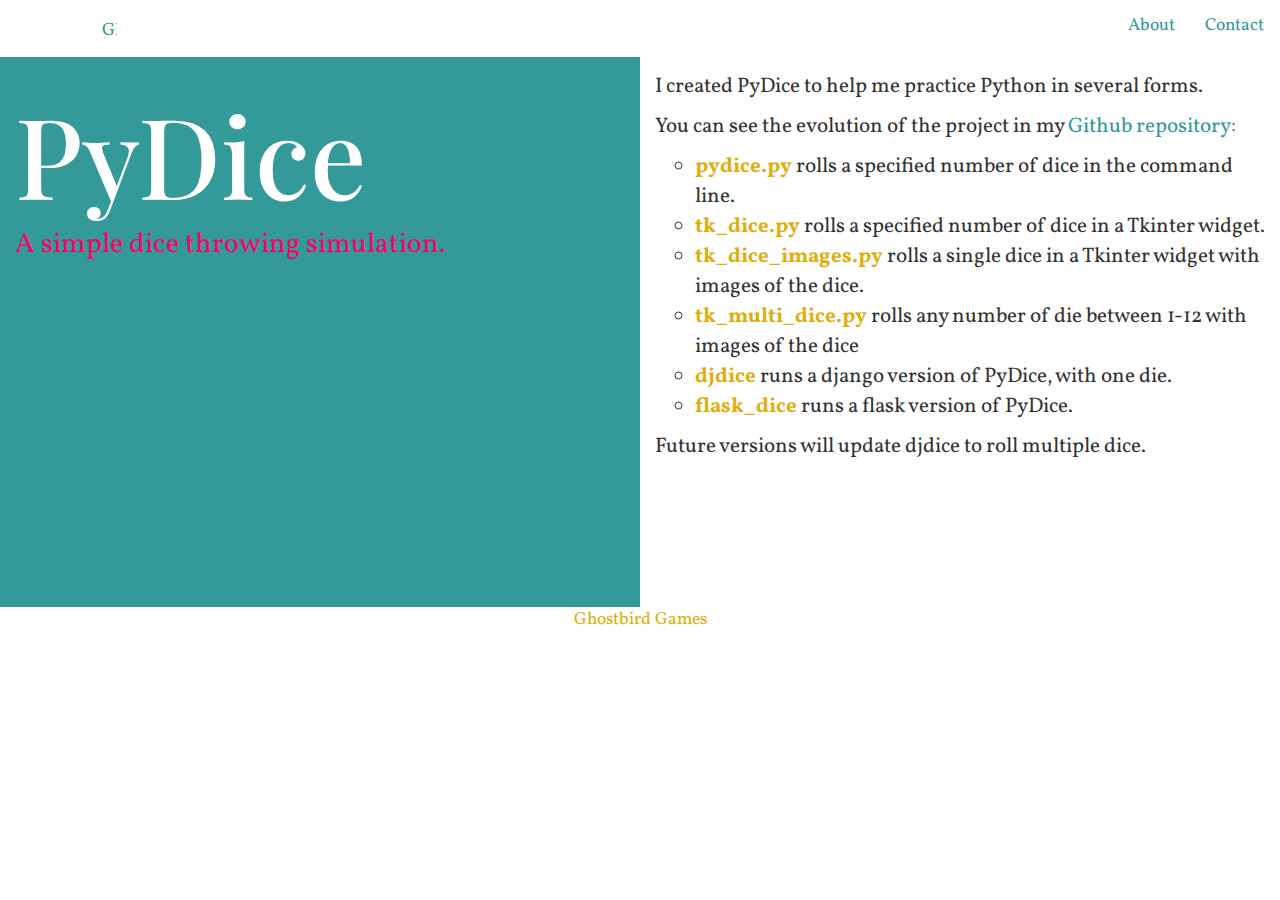
==== about.html @ 774d79d4 "Added website" ====
<!DOCTYPE html>
<html>
<head>
    <title>Roll Dice | About</title>
    <meta name="viewport" content="width=device-width, initial-scale=1.0">
    <link rel="stylesheet" href="css/bootstrap-theme.min.css">
    <link rel="stylesheet" href="css/bootstrap.min.css">
    <link href='https://fonts.googleapis.com/css?family=Playfair+Display:700|Vollkorn' rel='stylesheet' type='text/css'>
    <link rel="stylesheet" href="css/dice_style.css">
    <link rel="stylesheet" href="css/responsive.css">
    <link rel="shortcut icon" href="./img/favicon.ico">
</head>
<body>
    <nav class="navbar">
        <div class="navbar-header">
            <a class="navbar-brand main-logo" href="index.html">Ghostbird</a>
        </div>
        <div class="navbar-collapse collapse">
            <ul class="nav navbar-nav navbar-right">
                <li class="center"><a href="about.html">About</a></li>
                <li class="right"><a href="contact.html">Contact</a></li>
            </ul>
        </div>
    </nav>

    <div class="directions col-md-6">
        <h1>PyDice</h1>
        <p>A simple dice throwing simulation.</p>
    </div>

    <div class="diceroll col-md-6">
        <p>I created PyDice to help me practice Python in several forms.</p>
        <p>You can see the evolution of the project in my <a href="https://github.com/ginnypx1/PyDice">Github repository:</a></p>
        <ul class="versions">
            <li><strong>pydice.py</strong> rolls a specified number of dice in the command line.</li>
            <li><strong>tk_dice.py</strong> rolls a specified number of dice in a Tkinter widget.</li>
            <li><strong>tk_dice_images.py</strong> rolls a single dice in a Tkinter widget with images of the dice.</li>
            <li><strong>tk_multi_dice.py</strong> rolls any number of die between 1-12 with images of the dice</li>
            <li><strong>djdice</strong> runs a django version of PyDice, with one die.</li>
            <li><strong>flask_dice</strong> runs a flask version of PyDice.</li>
        </ul>
        <p>Future versions will update djdice to roll multiple dice.</p>
    </div>

    <footer class="site-footer">
        <p>Ghostbird Games</p>
    </footer>

    <script src="https://ajax.googleapis.com/ajax/libs/jquery/1.11.3/jquery.min.js"></script>
    <script src="js/bootstrap.min.js" type="text/javascript"></script>
    <script src="js/jquery.matchHeight-min.js" type="text/javascript"></script>
    <script src="js/dice-contact.js" type="text/javascript"></script>
</body>
</html>
---- css/dice_style.css ----
/*STANDARD PAGE RULES___________________*/
html {
    font-size: 16px;
}
img {
    max-width: 100%;
}
ul li {
    list-style: none;
}
.versions li {
    list-style-type: circle;
}
/*FLEXBOX___________________*/
.dicebox {
    display: -webkit-flex;
    display: flex;
    flex-flow: row wrap;
    -webkit-flex-flow: row wrap;
    justify-content: space-around;
    -webkit-justify-content: center;
}
.dicebox li {
    width: 125px;
    height: 125px;
}
/*NAVBAR___________________*/
.navbar {
    margin-bottom: 0px;
}
.main-logo {
    text-indent: 100%;
    white-space: nowrap;
    overflow: hidden;
    background: url('../img/RollDice.jpg');
    background-repeat: no-repeat;
    background-size: 50px;
    margin: 5px 0px 0px 5px;
}
/*FONTS___________________*/
body {
    font-family: 'Vollkorn', serif;
}
.diceroll {
    font-size: 1.5em;
}
.directions {
    font-size: 2em;
}
.directions label {
    font-size: 0.95em;
}
h1 {
    font-family: 'Playfair Display', serif;
    font-size: 5em;
}
/*COLORS___________________*/
a:link,
a:visited,
.icon-google-plus3,
.icon-twitter3,
.icon-github,
.icon-pinterest,
.icon-git {
    color: #339999; /* teal */
}
a:hover,
a:active,
.directions label,
footer,
strong,
.tag {
    color: #DEAE0C; /* orange */
}
button:hover{
    color: #00ff00; /* lime green */
}
.directions {
    background-color: #339999; /*teal*/ 
    color: white;
}
.directions p {
    color: #FF0065; /* hot pink */
}
h1 {
    color: white;
}
button {
    color: #730099; /* purple */
}
footer,
.navbar-right {
    font-size: 1.25em;
}
/*SPACING___________________*/
.directions,
.diceroll {
    height: 100%;
    min-height: 750px;
    padding: 15px;
}
form {
    display: inline-block;
}
button {
    margin-top: 15px;
    margin-left: 345px;
    padding: 10px;
    width: 200px;
}
label,
input {
    padding-right: 20px;
}
footer {
    text-align: center;
}
footer p {
    margin-top: 5px;
}
/*ICONS___________________*/
@font-face {
    font-family: 'icomoon';
    src:url('../fonts/icomoon.eot?rdbu0i');
    src:url('../fonts/icomoon.eot?rdbu0i#iefix') format('embedded-opentype'),
        url('../fonts/icomoon.ttf?rdbu0i') format('truetype'),
        url('../fonts/icomoon.woff?rdbu0i') format('woff'),
        url('../fonts/icomoon.svg?rdbu0i#icomoon') format('svg');
    font-weight: normal;
    font-style: normal;
}

[class^="icon-"], [class*=" icon-"] {
    font-family: 'icomoon';
    speak: none;
    font-style: normal;
    font-weight: normal;
    font-variant: normal;
    text-transform: none;
    line-height: 1;

    /* Better Font Rendering =========== */
    -webkit-font-smoothing: antialiased;
    -moz-osx-font-smoothing: grayscale;
}

.icon-google-plus3:before {
    content: "\e900";
}
.icon-twitter3:before {
    content: "\e901";
}
.icon-github:before {
    content: "\e902";
}
.icon-pinterest:before {
    content: "\e903";
}
.icon-git:before {
    content: "\e904";
}
---- css/responsive.css ----
/*PHONES to iPHONES*/
@media screen and (min-width: 320px) {
	/*body {
		background-color: purple;
	}*/
	h1 {
		font-size: 3em;
	}
	button {
		margin-left: 50px;
	}
	.directions,
	.diceroll {
		min-height: 500px;
	}
}

/*iPHONES to WINDOWS PHONES*/
@media screen and (min-width: 640px) {
	/*body {
		background-color: red;
	}*/
	h1 {
		font-size: 4em;
	}
	button {
		margin-left: 100px;
	}
	.directions,
	.diceroll {
		min-height: 550px;
	}

}

/*PRINT*/
@media print {
	* {
		background: transparent !important;
		color: #000 !important;
	}
	footer,
	nav {
		display: none;
	}
	.directions,
	.diceroll {
		min-height: 100px;
	}
	h1 {
		font-size: 2em;
	}
	img {
		width: 50%;
		height: 50%;
	}
}
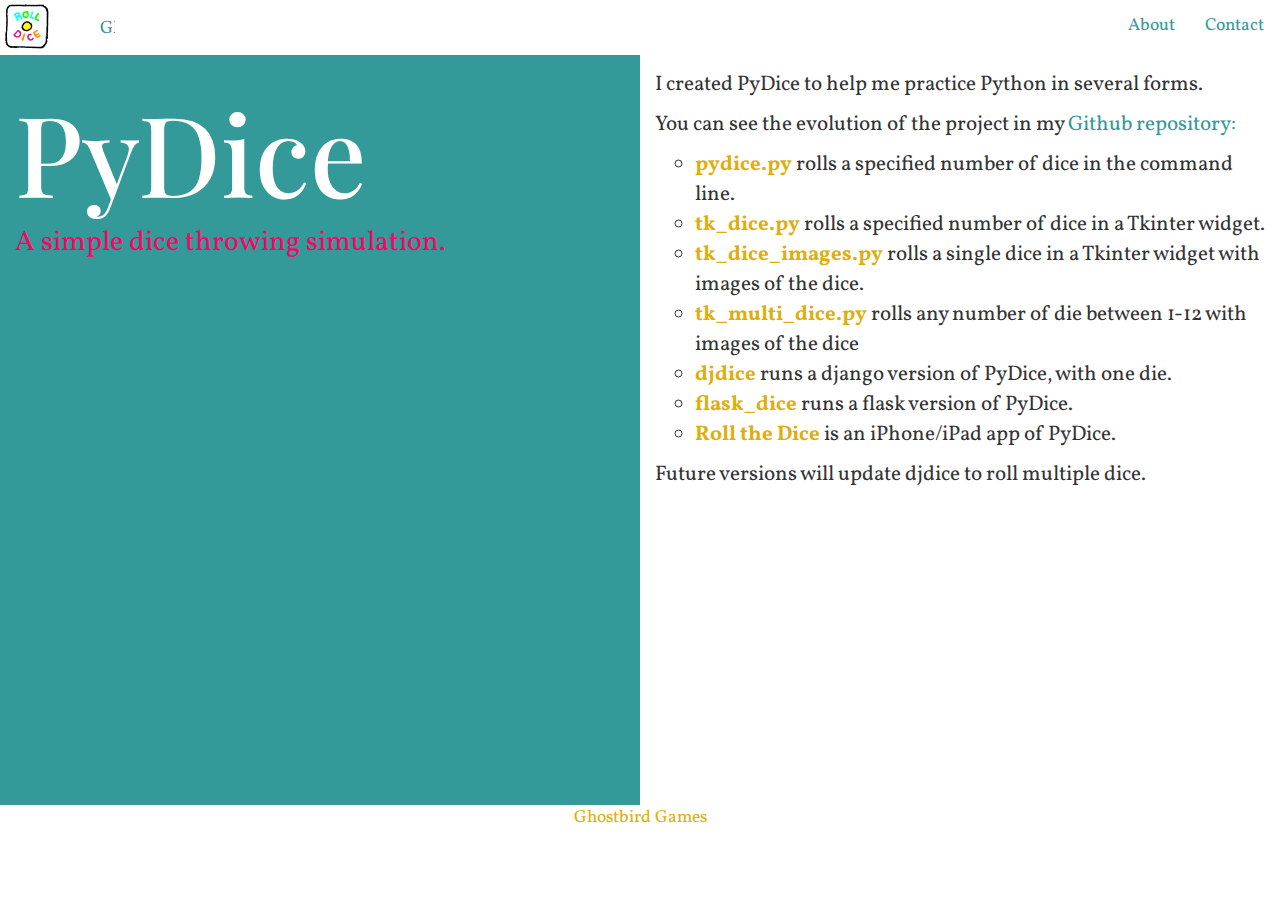
==== commit 3cf1d58e: "Added Roll the Dice to website about" ====
--- a/about.html
+++ b/about.html
@@ -38,6 +38,7 @@
             <li><strong>tk_multi_dice.py</strong> rolls any number of die between 1-12 with images of the dice</li>
             <li><strong>djdice</strong> runs a django version of PyDice, with one die.</li>
             <li><strong>flask_dice</strong> runs a flask version of PyDice.</li>
+            <li><strong>Roll the Dice</strong> is an iPhone/iPad app of PyDice.</li>
         </ul>
         <p>Future versions will update djdice to roll multiple dice.</p>
     </div>
--- a/css/dice_style.css
+++ b/css/dice_style.css
@@ -1,6 +1,13 @@
 /*STANDARD PAGE RULES___________________*/
 html {
     font-size: 16px;
+}
+html, body {
+    overflow-x: hidden;
+}
+button {
+    -webkit-appearance: none;
+    border-radius: 0;
 }
 img {
     max-width: 100%;
@@ -32,10 +39,12 @@
     text-indent: 100%;
     white-space: nowrap;
     overflow: hidden;
+    position: relative;
+    display: inline-block;
     background: url('../img/RollDice.jpg');
     background-repeat: no-repeat;
-    background-size: 50px;
-    margin: 5px 0px 0px 5px;
+    background-size: 45px;
+    margin: 3px 0px 0px 3px;
 }
 /*FONTS___________________*/
 body {
@@ -52,7 +61,7 @@
 }
 h1 {
     font-family: 'Playfair Display', serif;
-    font-size: 5em;
+    font-size: 4em;
 }
 /*COLORS___________________*/
 a:link,
@@ -86,7 +95,9 @@
     color: white;
 }
 button {
+    background-color: white;
     color: #730099; /* purple */
+    border-radius: 15px;
 }
 footer,
 .navbar-right {
@@ -96,16 +107,15 @@
 .directions,
 .diceroll {
     height: 100%;
+    padding: 15px;
     min-height: 750px;
-    padding: 15px;
 }
 form {
     display: inline-block;
 }
 button {
     margin-top: 15px;
-    margin-left: 345px;
-    padding: 10px;
+    margin-left: 56%;
     width: 200px;
 }
 label,
@@ -158,4 +168,4 @@
 }
 .icon-git:before {
     content: "\e904";
-}+}
--- a/css/responsive.css
+++ b/css/responsive.css
@@ -1,37 +1,41 @@
 
 /*PHONES to iPHONES*/
-@media screen and (min-width: 320px) {
+@media only screen and (min-width: 320px) and (max-width: 480px) {
 	/*body {
-		background-color: purple;
+		background-color: red;
 	}*/
+	button {
+		margin-left: 45%;
+	}
 	h1 {
 		font-size: 3em;
 	}
 	button {
-		margin-left: 50px;
-	}
-	.directions,
-	.diceroll {
-		min-height: 500px;
+		font-size: 0.75em;
 	}
 }
 
-/*iPHONES to WINDOWS PHONES*/
-@media screen and (min-width: 640px) {
+/*iPHONES6 to GALAXY*/
+@media only screen and (min-width: 360px) and (max-width: 640px) {
 	/*body {
-		background-color: red;
+		background-color: orange;
 	}*/
+	button {
+		margin-left: 45%;
+	}
 	h1 {
-		font-size: 4em;
+		font-size: 3em;
 	}
 	button {
-		margin-left: 100px;
+		font-size: 0.75em;
 	}
-	.directions,
-	.diceroll {
-		min-height: 550px;
-	}
+}
 
+/*TABLETS*/
+@media only screen and (min-width: 768px) {
+	/*body {
+		background-color: yellow;
+	}*/
 }
 
 /*PRINT*/
